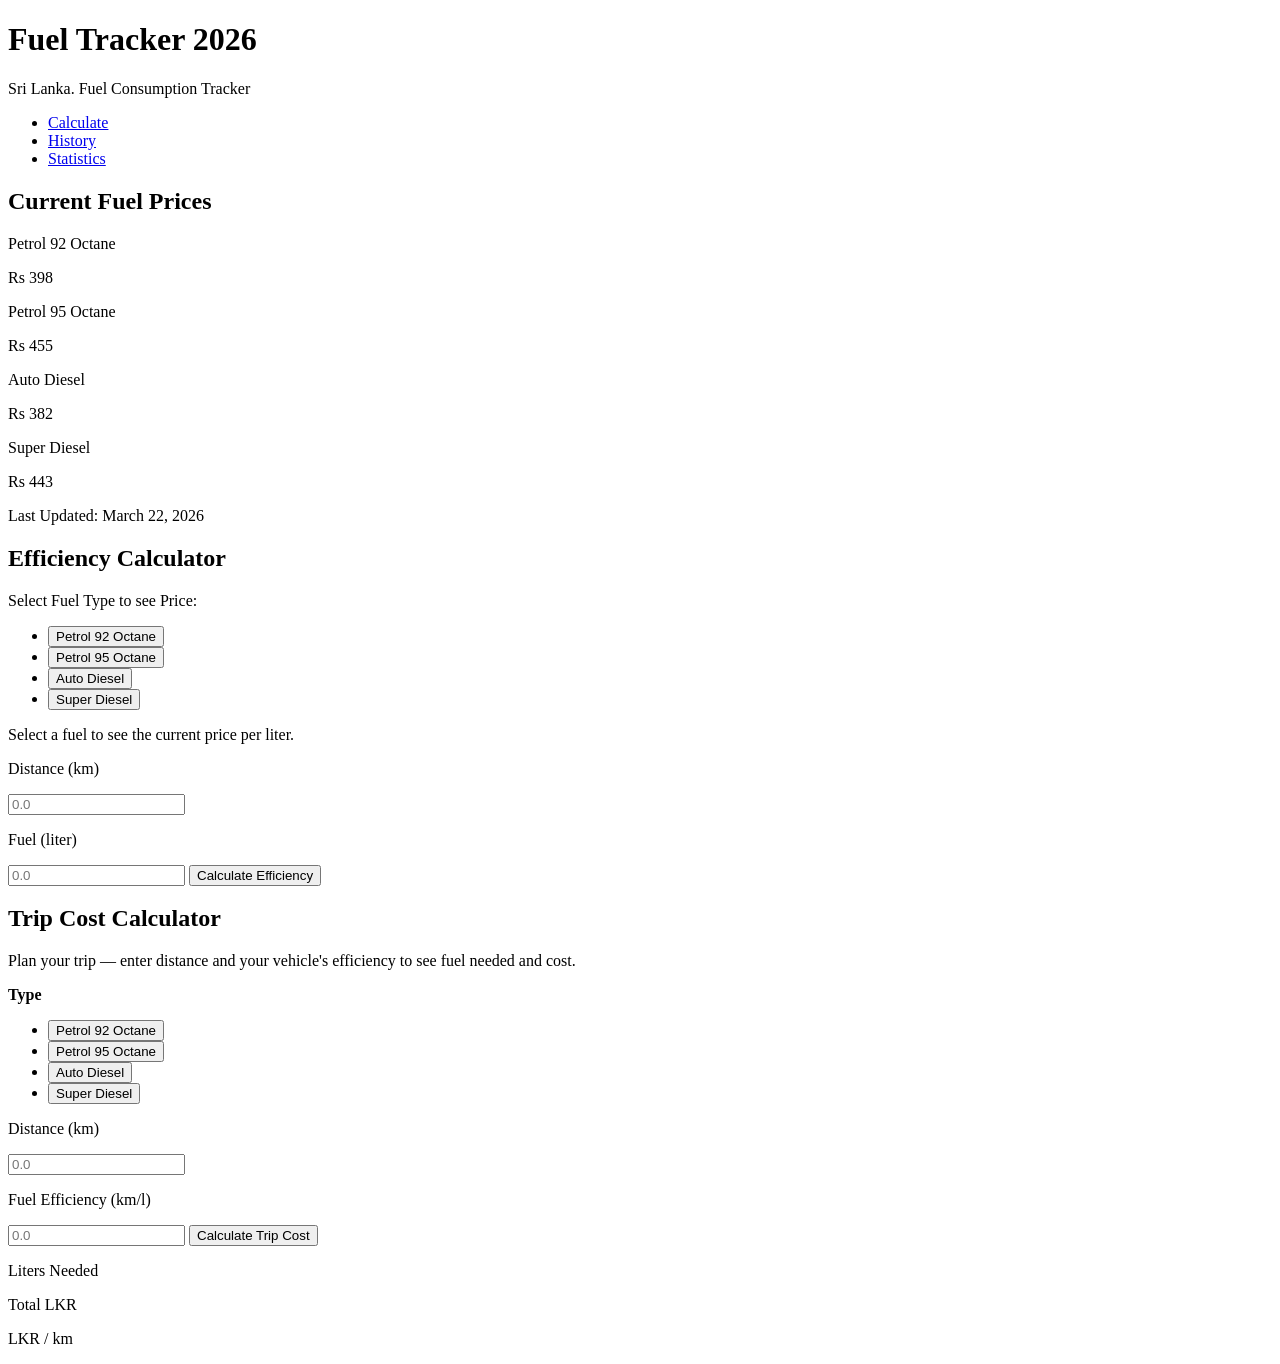
==== index.html @ f97dc152 "feat: add trip cost calculator section with fuel type selection and cost display" ====
<!DOCTYPE html>
<html lang="en">

<head>
    <meta charset="UTF-8">
    <meta name="viewport" content="width=device-width, initial-scale=1.0">
    <title>Fuel Tracker Sri Lanka</title>
    <link rel="icon" href="favicon.ico" type="image/x-icon">
</head>

<body>
    <header>
        <h1>Fuel Tracker 2026</h1>
        <p>Sri Lanka. Fuel Consumption Tracker </p>
    </header>
    <nav>
        <ul>
            <li><a href="#">Calculate</a></li>
            <li><a href="#">History</a></li>
            <li><a href="#">Statistics</a></li>
        </ul>
    </nav>
    <main>
        <section>
            <h2>Current Fuel Prices</h2>
            <p>Petrol 92 Octane</p>
            <p>Rs 398</p>
            <p>Petrol 95 Octane</p>
            <p>Rs 455</p>
            <p>Auto Diesel</p>
            <p>Rs 382</p>
            <p>Super Diesel</p>
            <p>Rs 443</p>
        </section>

        <footer>
            <p>Last Updated: March 22, 2026</p>
        </footer>

        <section>
            <h2>Efficiency Calculator</h2>

            <p>Select Fuel Type to see Price:</p>
            <ul id="fuel-selector">
                <li><button onclick="showPrice('Petrol 92', 398)">Petrol 92 Octane</button></li>
                <li><button onclick="showPrice('Petrol 95', 455)">Petrol 95 Octane</button></li>
                <li><button onclick="showPrice('Auto Diesel', 382)">Auto Diesel</button></li>
                <li><button onclick="showPrice('Super Diesel', 443)">Super Diesel</button></li>
            </ul>

            <!-- This is where the price will show up -->
            <p id="price-display">Select a fuel to see the current price per liter.</p>

            <p>Distance (km)</p>
            <input type="number" id="distance" placeholder="0.0">

            <p>Fuel (liter)</p>
            <input type="number" id="fuel" placeholder="0.0">

            <button onclick="calculateEfficiency()">Calculate Efficiency</button>
            
        </section>

        <section>
            <h2>Trip Cost Calculator</h2>
            <p>Plan your trip — enter distance and your vehicle's efficiency to see fuel needed and cost.</p>
            <p><strong>Type</strong></p>
            <ul>
                <li><button onclick="calculateTripCost('Petrol 92', 398)">Petrol 92 Octane</button></li>
                <li><button onclick="calculateTripCost('Petrol 95', 455)">Petrol 95 Octane</button></li>
                <li><button onclick="calculateTripCost('Auto Diesel', 382)">Auto Diesel</button></li>
                <li><button onclick="calculateTripCost('Super Diesel', 443)">Super Diesel</button></li>
            </ul>

            <p>Distance (km)</p>
            <input type="number" id="trip-distance" placeholder="0.0">

            <p>Fuel Efficiency (km/l)</p>
            <input type="number" id="trip-efficiency" placeholder="0.0">

            <button onclick="calculateTripCost()">Calculate Trip Cost</button>

            <p>Liters Needed</p>
            <p id="liters-needed-display"></p>

            <p>Total LKR</p>
            <p id="total-lkr-display"></p>

            <p>LKR / km</p>
            <p id="lkr-per-km-display"></p>


        </section>
    </main>

    <script src="fuel.js"></script>
</body>
</html>
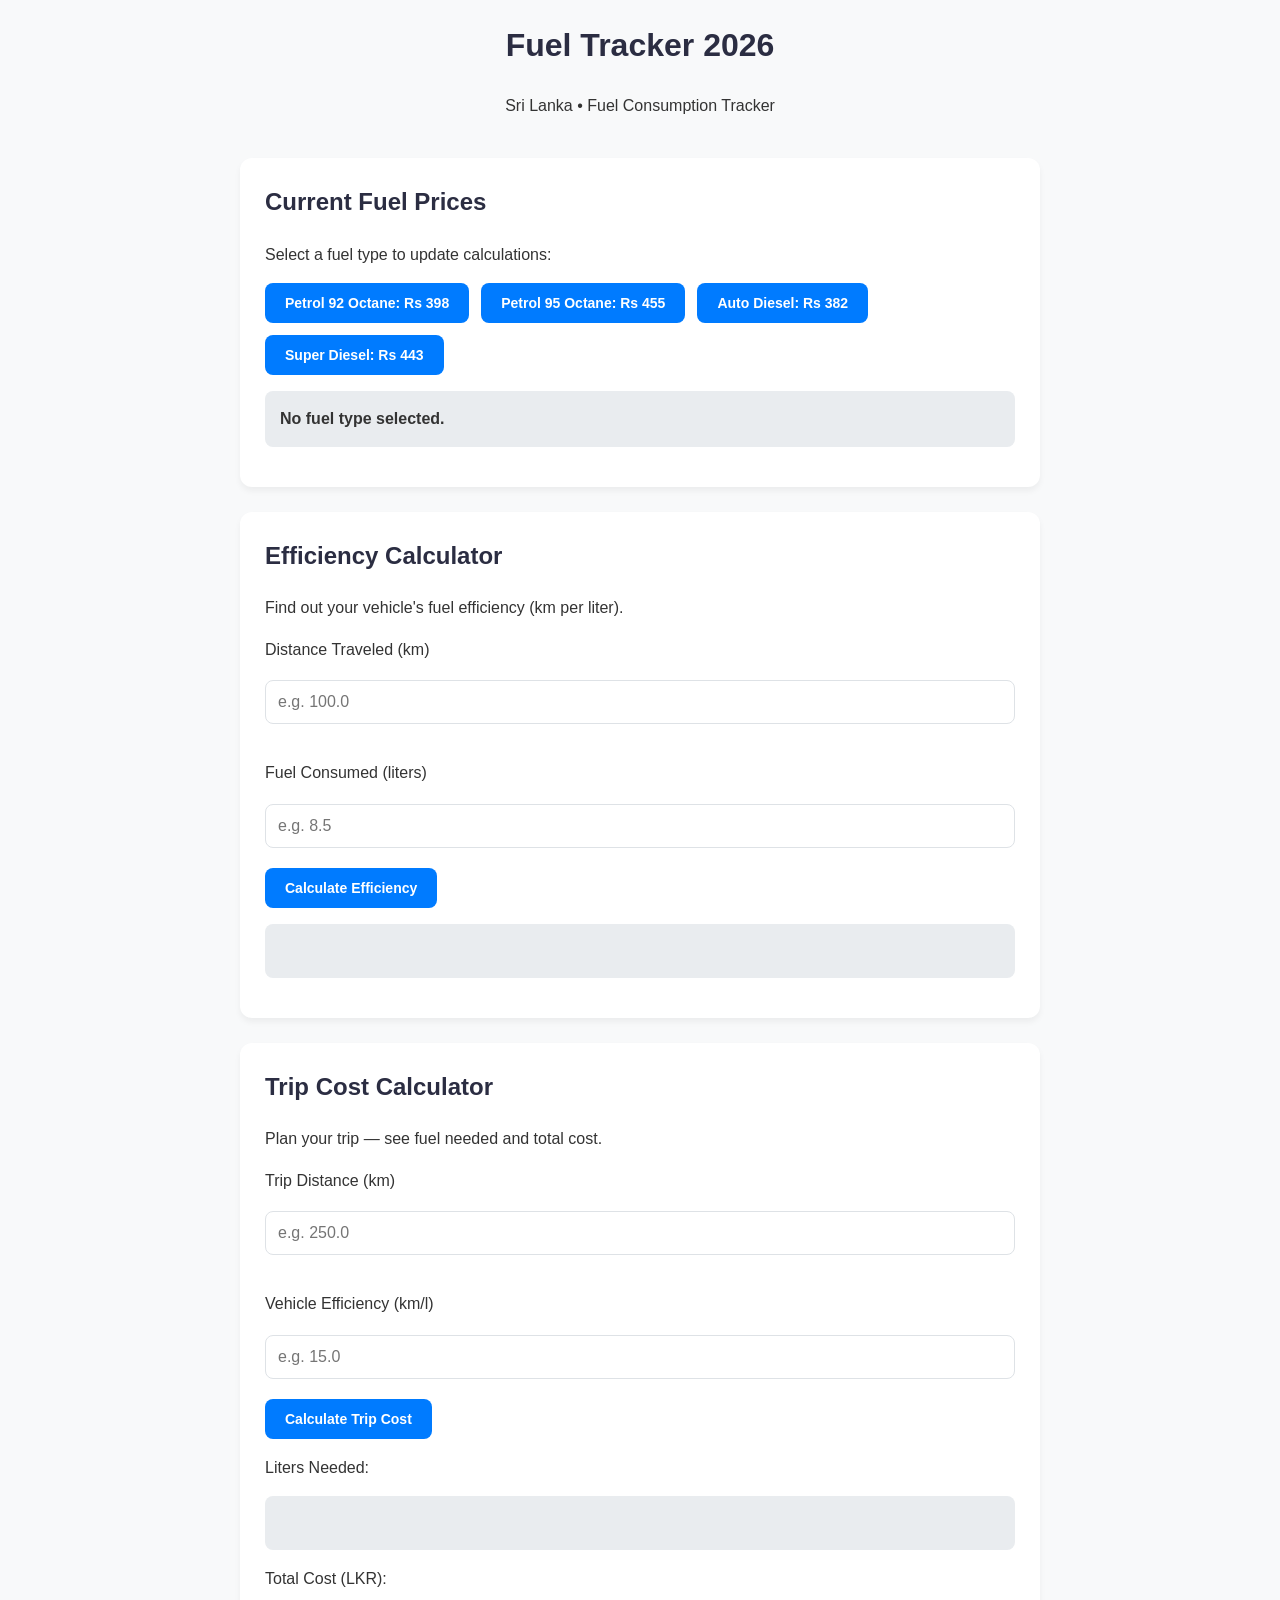
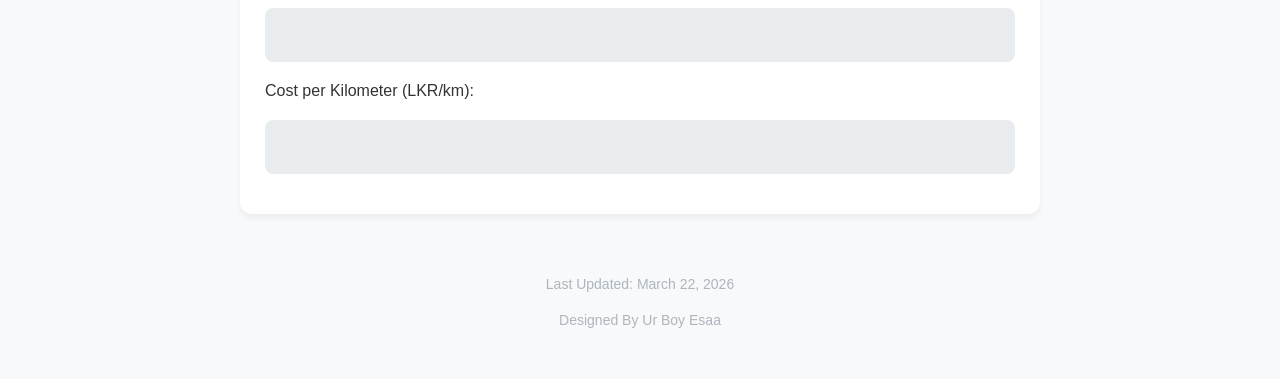
==== commit c16de2e5: "feat: refactor fuel tracker with interactive UI, CSS styling, and improved calculation logic" ====
--- a/index.html
+++ b/index.html
@@ -6,93 +6,73 @@
     <meta name="viewport" content="width=device-width, initial-scale=1.0">
     <title>Fuel Tracker Sri Lanka</title>
     <link rel="icon" href="favicon.ico" type="image/x-icon">
+    <link rel="stylesheet" href="style.css">
 </head>
 
 <body>
     <header>
         <h1>Fuel Tracker 2026</h1>
-        <p>Sri Lanka. Fuel Consumption Tracker </p>
+        <p>Sri Lanka • Fuel Consumption Tracker</p>
     </header>
-    <nav>
-        <ul>
-            <li><a href="#">Calculate</a></li>
-            <li><a href="#">History</a></li>
-            <li><a href="#">Statistics</a></li>
-        </ul>
-    </nav>
+
     <main>
         <section>
             <h2>Current Fuel Prices</h2>
-            <p>Petrol 92 Octane</p>
-            <p>Rs 398</p>
-            <p>Petrol 95 Octane</p>
-            <p>Rs 455</p>
-            <p>Auto Diesel</p>
-            <p>Rs 382</p>
-            <p>Super Diesel</p>
-            <p>Rs 443</p>
+            <p>Select a fuel type to update calculations:</p>
+            <ul>
+                <li><button onclick="showPrice('Petrol 92', 398)">Petrol 92 Octane: Rs 398</button></li>
+                <li><button onclick="showPrice('Petrol 95', 455)">Petrol 95 Octane: Rs 455</button></li>
+                <li><button onclick="showPrice('Auto Diesel', 382)">Auto Diesel: Rs 382</button></li>
+                <li><button onclick="showPrice('Super Diesel', 443)">Super Diesel: Rs 443</button></li>
+            </ul>
+            <p id="price-display" class="result-box">No fuel type selected.</p>
         </section>
-
-        <footer>
-            <p>Last Updated: March 22, 2026</p>
-        </footer>
 
         <section>
             <h2>Efficiency Calculator</h2>
+            <p>Find out your vehicle's fuel efficiency (km per liter).</p>
 
-            <p>Select Fuel Type to see Price:</p>
-            <ul id="fuel-selector">
-                <li><button onclick="showPrice('Petrol 92', 398)">Petrol 92 Octane</button></li>
-                <li><button onclick="showPrice('Petrol 95', 455)">Petrol 95 Octane</button></li>
-                <li><button onclick="showPrice('Auto Diesel', 382)">Auto Diesel</button></li>
-                <li><button onclick="showPrice('Super Diesel', 443)">Super Diesel</button></li>
-            </ul>
+            <p>Distance Traveled (km)</p>
+            <input type="number" id="distance" placeholder="e.g. 100.0">
 
-            <!-- This is where the price will show up -->
-            <p id="price-display">Select a fuel to see the current price per liter.</p>
-
-            <p>Distance (km)</p>
-            <input type="number" id="distance" placeholder="0.0">
-
-            <p>Fuel (liter)</p>
-            <input type="number" id="fuel" placeholder="0.0">
+            <p>Fuel Consumed (liters)</p>
+            <input type="number" id="fuel" placeholder="e.g. 8.5">
 
             <button onclick="calculateEfficiency()">Calculate Efficiency</button>
-            
+            <p id="efficiency-result" class="result-box"></p>
         </section>
 
         <section>
             <h2>Trip Cost Calculator</h2>
-            <p>Plan your trip — enter distance and your vehicle's efficiency to see fuel needed and cost.</p>
-            <p><strong>Type</strong></p>
-            <ul>
-                <li><button onclick="calculateTripCost('Petrol 92', 398)">Petrol 92 Octane</button></li>
-                <li><button onclick="calculateTripCost('Petrol 95', 455)">Petrol 95 Octane</button></li>
-                <li><button onclick="calculateTripCost('Auto Diesel', 382)">Auto Diesel</button></li>
-                <li><button onclick="calculateTripCost('Super Diesel', 443)">Super Diesel</button></li>
-            </ul>
+            <p>Plan your trip — see fuel needed and total cost.</p>
 
-            <p>Distance (km)</p>
-            <input type="number" id="trip-distance" placeholder="0.0">
+            <p>Trip Distance (km)</p>
+            <input type="number" id="trip-distance" placeholder="e.g. 250.0">
 
-            <p>Fuel Efficiency (km/l)</p>
-            <input type="number" id="trip-efficiency" placeholder="0.0">
+            <p>Vehicle Efficiency (km/l)</p>
+            <input type="number" id="trip-efficiency" placeholder="e.g. 15.0">
 
             <button onclick="calculateTripCost()">Calculate Trip Cost</button>
 
-            <p>Liters Needed</p>
-            <p id="liters-needed-display"></p>
+            <div>
+                <p>Liters Needed:</p>
+                <p id="liters-needed-display" class="result-box"></p>
 
-            <p>Total LKR</p>
-            <p id="total-lkr-display"></p>
+                <p>Total Cost (LKR):</p>
+                <p id="total-lkr-display" class="result-box"></p>
 
-            <p>LKR / km</p>
-            <p id="lkr-per-km-display"></p>
-
-
+                <p>Cost per Kilometer (LKR/km):</p>
+                <p id="lkr-per-km-display" class="result-box"></p>
+            </div>
         </section>
     </main>
 
+    <footer>
+        <p>Last Updated: March 22, 2026</p>
+        <p>Designed By Ur Boy Esaa</p>
+    </footer>
+
     <script src="fuel.js"></script>
 </body>
-</html>
+
+</html>
--- a/style.css
+++ b/style.css
@@ -0,0 +1,93 @@
+/* Simple & Modern Fuel Tracker Styles */
+body {
+    font-family: -apple-system, BlinkMacSystemFont, "Segoe UI", Roboto, Helvetica, Arial, sans-serif;
+    line-height: 1.6;
+    max-width: 800px;
+    margin: 0 auto;
+    padding: 20px;
+    background-color: #f8f9fa;
+    color: #333;
+}
+
+header {
+    text-align: center;
+    margin-bottom: 40px;
+}
+
+section {
+    background: #ffffff;
+    padding: 25px;
+    margin-bottom: 25px;
+    border-radius: 12px;
+    box-shadow: 0 4px 6px rgba(0, 0, 0, 0.05);
+}
+
+h1, h2 {
+    color: #2b2d42;
+    margin-top: 0;
+}
+
+ul {
+    list-style: none;
+    padding: 0;
+    display: flex;
+    flex-wrap: wrap;
+    gap: 12px;
+}
+
+button {
+    background-color: #007bff;
+    color: white;
+    border: none;
+    padding: 12px 20px;
+    border-radius: 8px;
+    font-size: 14px;
+    font-weight: 600;
+    cursor: pointer;
+    transition: background-color 0.2s, transform 0.1s;
+}
+
+button:hover {
+    background-color: #0056b3;
+}
+
+button:active {
+    transform: scale(0.98);
+}
+
+input {
+    width: 100%;
+    padding: 12px;
+    margin: 10px 0 20px 0;
+    border: 1px solid #dee2e6;
+    border-radius: 8px;
+    box-sizing: border-box;
+    font-size: 16px;
+}
+
+input:focus {
+    outline: none;
+    border-color: #007bff;
+    box-shadow: 0 0 0 3px rgba(0, 123, 255, 0.1);
+}
+
+.result-box {
+    background-color: #e9ecef;
+    padding: 15px;
+    border-radius: 8px;
+    font-weight: 700;
+    min-height: 1.5em;
+    margin-bottom: 15px;
+    transition: background-color 0.3s;
+}
+
+p {
+    margin-bottom: 8px;
+}
+
+footer {
+    text-align: center;
+    padding: 20px;
+    color: #adb5bd;
+    font-size: 14px;
+}
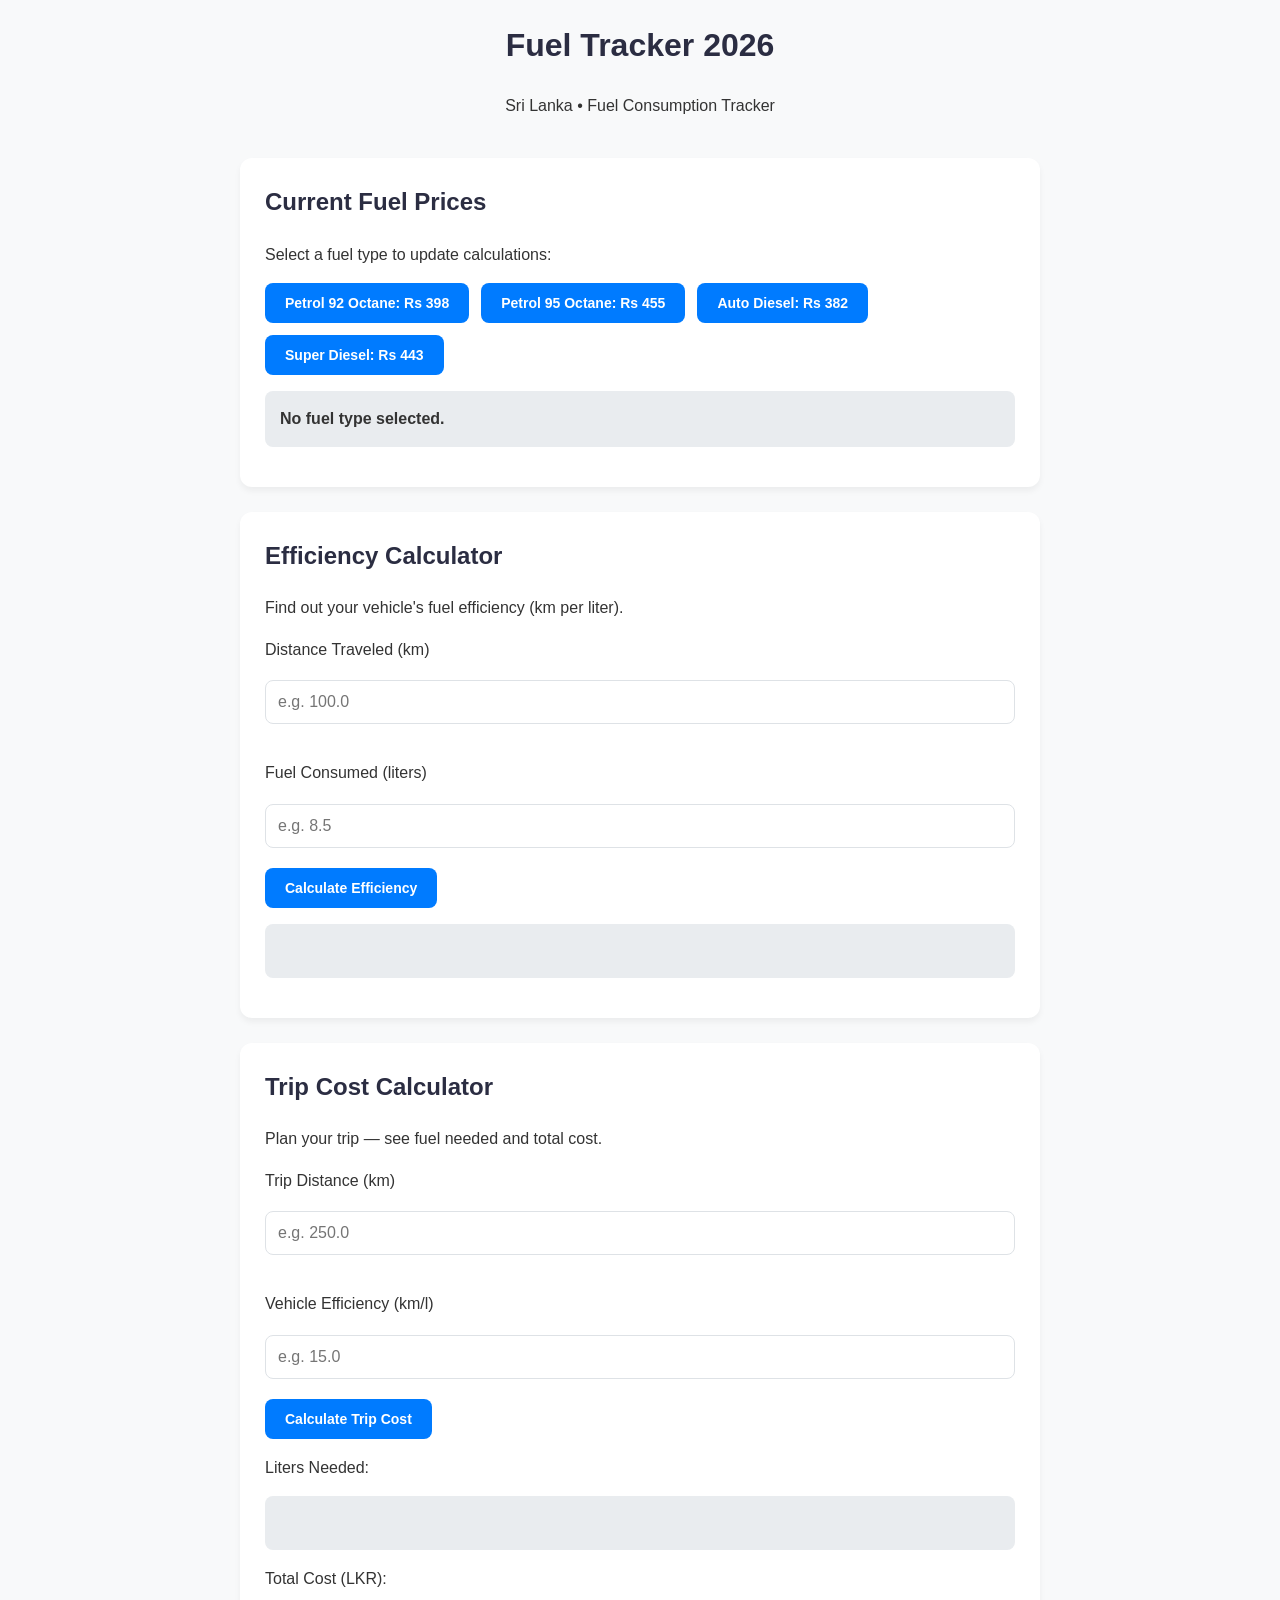
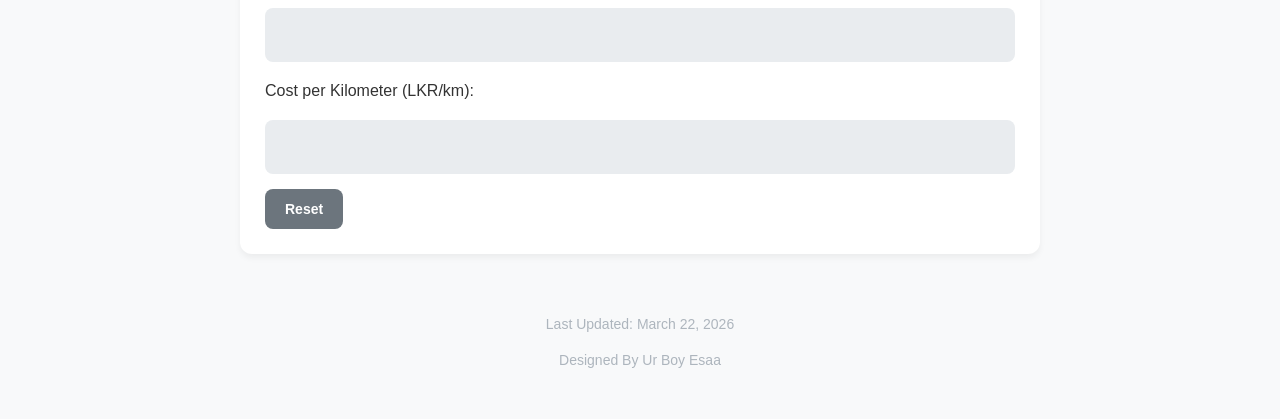
==== commit 60d14466: "feat: add reset functionality to clear input fields and display results" ====
--- a/index.html
+++ b/index.html
@@ -1,6 +1,5 @@
 <!DOCTYPE html>
 <html lang="en">
-
 <head>
     <meta charset="UTF-8">
     <meta name="viewport" content="width=device-width, initial-scale=1.0">
@@ -16,55 +15,60 @@
     </header>
 
     <main>
-        <section>
-            <h2>Current Fuel Prices</h2>
-            <p>Select a fuel type to update calculations:</p>
-            <ul>
-                <li><button onclick="showPrice('Petrol 92', 398)">Petrol 92 Octane: Rs 398</button></li>
-                <li><button onclick="showPrice('Petrol 95', 455)">Petrol 95 Octane: Rs 455</button></li>
-                <li><button onclick="showPrice('Auto Diesel', 382)">Auto Diesel: Rs 382</button></li>
-                <li><button onclick="showPrice('Super Diesel', 443)">Super Diesel: Rs 443</button></li>
-            </ul>
-            <p id="price-display" class="result-box">No fuel type selected.</p>
-        </section>
+        <form id="fuelForm">
+            <section>
+                <h2>Current Fuel Prices</h2>
+                <p>Select a fuel type to update calculations:</p>
+                <ul>
+                    <li><button type="button" onclick="showPrice('Petrol 92', 398)">Petrol 92 Octane: Rs 398</button></li>
+                    <li><button type="button" onclick="showPrice('Petrol 95', 455)">Petrol 95 Octane: Rs 455</button></li>
+                    <li><button type="button" onclick="showPrice('Auto Diesel', 382)">Auto Diesel: Rs 382</button></li>
+                    <li><button type="button" onclick="showPrice('Super Diesel', 443)">Super Diesel: Rs 443</button></li>
+                </ul>
+                <p id="price-display" class="result-box">No fuel type selected.</p>
+            </section>
 
-        <section>
-            <h2>Efficiency Calculator</h2>
-            <p>Find out your vehicle's fuel efficiency (km per liter).</p>
+            <section>
+                <h2>Efficiency Calculator</h2>
+                <p>Find out your vehicle's fuel efficiency (km per liter).</p>
 
-            <p>Distance Traveled (km)</p>
-            <input type="number" id="distance" placeholder="e.g. 100.0">
+                <p>Distance Traveled (km)</p>
+                <input type="number" id="distance" placeholder="e.g. 100.0">
 
-            <p>Fuel Consumed (liters)</p>
-            <input type="number" id="fuel" placeholder="e.g. 8.5">
+                <p>Fuel Consumed (liters)</p>
+                <input type="number" id="fuel" placeholder="e.g. 8.5">
 
-            <button onclick="calculateEfficiency()">Calculate Efficiency</button>
-            <p id="efficiency-result" class="result-box"></p>
-        </section>
+                <button type="button" onclick="calculateEfficiency()">Calculate Efficiency</button>
+                <p id="efficiency-result" class="result-box"></p>
+            </section>
 
-        <section>
-            <h2>Trip Cost Calculator</h2>
-            <p>Plan your trip — see fuel needed and total cost.</p>
+            <section>
+                <h2>Trip Cost Calculator</h2>
+                <p>Plan your trip — see fuel needed and total cost.</p>
 
-            <p>Trip Distance (km)</p>
-            <input type="number" id="trip-distance" placeholder="e.g. 250.0">
+                <p>Trip Distance (km)</p>
+                <input type="number" id="trip-distance" placeholder="e.g. 250.0">
 
-            <p>Vehicle Efficiency (km/l)</p>
-            <input type="number" id="trip-efficiency" placeholder="e.g. 15.0">
+                <p>Vehicle Efficiency (km/l)</p>
+                <input type="number" id="trip-efficiency" placeholder="e.g. 15.0">
 
-            <button onclick="calculateTripCost()">Calculate Trip Cost</button>
+                <button type="button" onclick="calculateTripCost()">Calculate Trip Cost</button>
 
-            <div>
-                <p>Liters Needed:</p>
-                <p id="liters-needed-display" class="result-box"></p>
+                <div>
+                    <p>Liters Needed:</p>
+                    <p id="liters-needed-display" class="result-box"></p>
 
-                <p>Total Cost (LKR):</p>
-                <p id="total-lkr-display" class="result-box"></p>
+                    <p>Total Cost (LKR):</p>
+                    <p id="total-lkr-display" class="result-box"></p>
 
-                <p>Cost per Kilometer (LKR/km):</p>
-                <p id="lkr-per-km-display" class="result-box"></p>
-            </div>
-        </section>
+                    <p>Cost per Kilometer (LKR/km):</p>
+                    <p id="lkr-per-km-display" class="result-box"></p>
+                </div>
+
+                <!-- Added id="reset" to match your CSS and clarified the button type -->
+                <button type="button" id="reset" onclick="clearAll()">Reset</button>
+            </section>
+        </form>
     </main>
 
     <footer>
@@ -74,5 +78,4 @@
 
     <script src="fuel.js"></script>
 </body>
-
 </html>
--- a/style.css
+++ b/style.css
@@ -22,7 +22,8 @@
     box-shadow: 0 4px 6px rgba(0, 0, 0, 0.05);
 }
 
-h1, h2 {
+h1,
+h2 {
     color: #2b2d42;
     margin-top: 0;
 }
@@ -91,3 +92,20 @@
     color: #adb5bd;
     font-size: 14px;
 }
+
+#reset {
+    background-color: #6c757d;
+    color: white;
+    border: none;
+    padding: 12px 20px;
+    border-radius: 8px;
+    font-size: 14px;
+    font-weight: 600;
+    cursor: pointer;
+
+}
+
+#reset:hover {
+    background-color: #5a6268;
+
+}
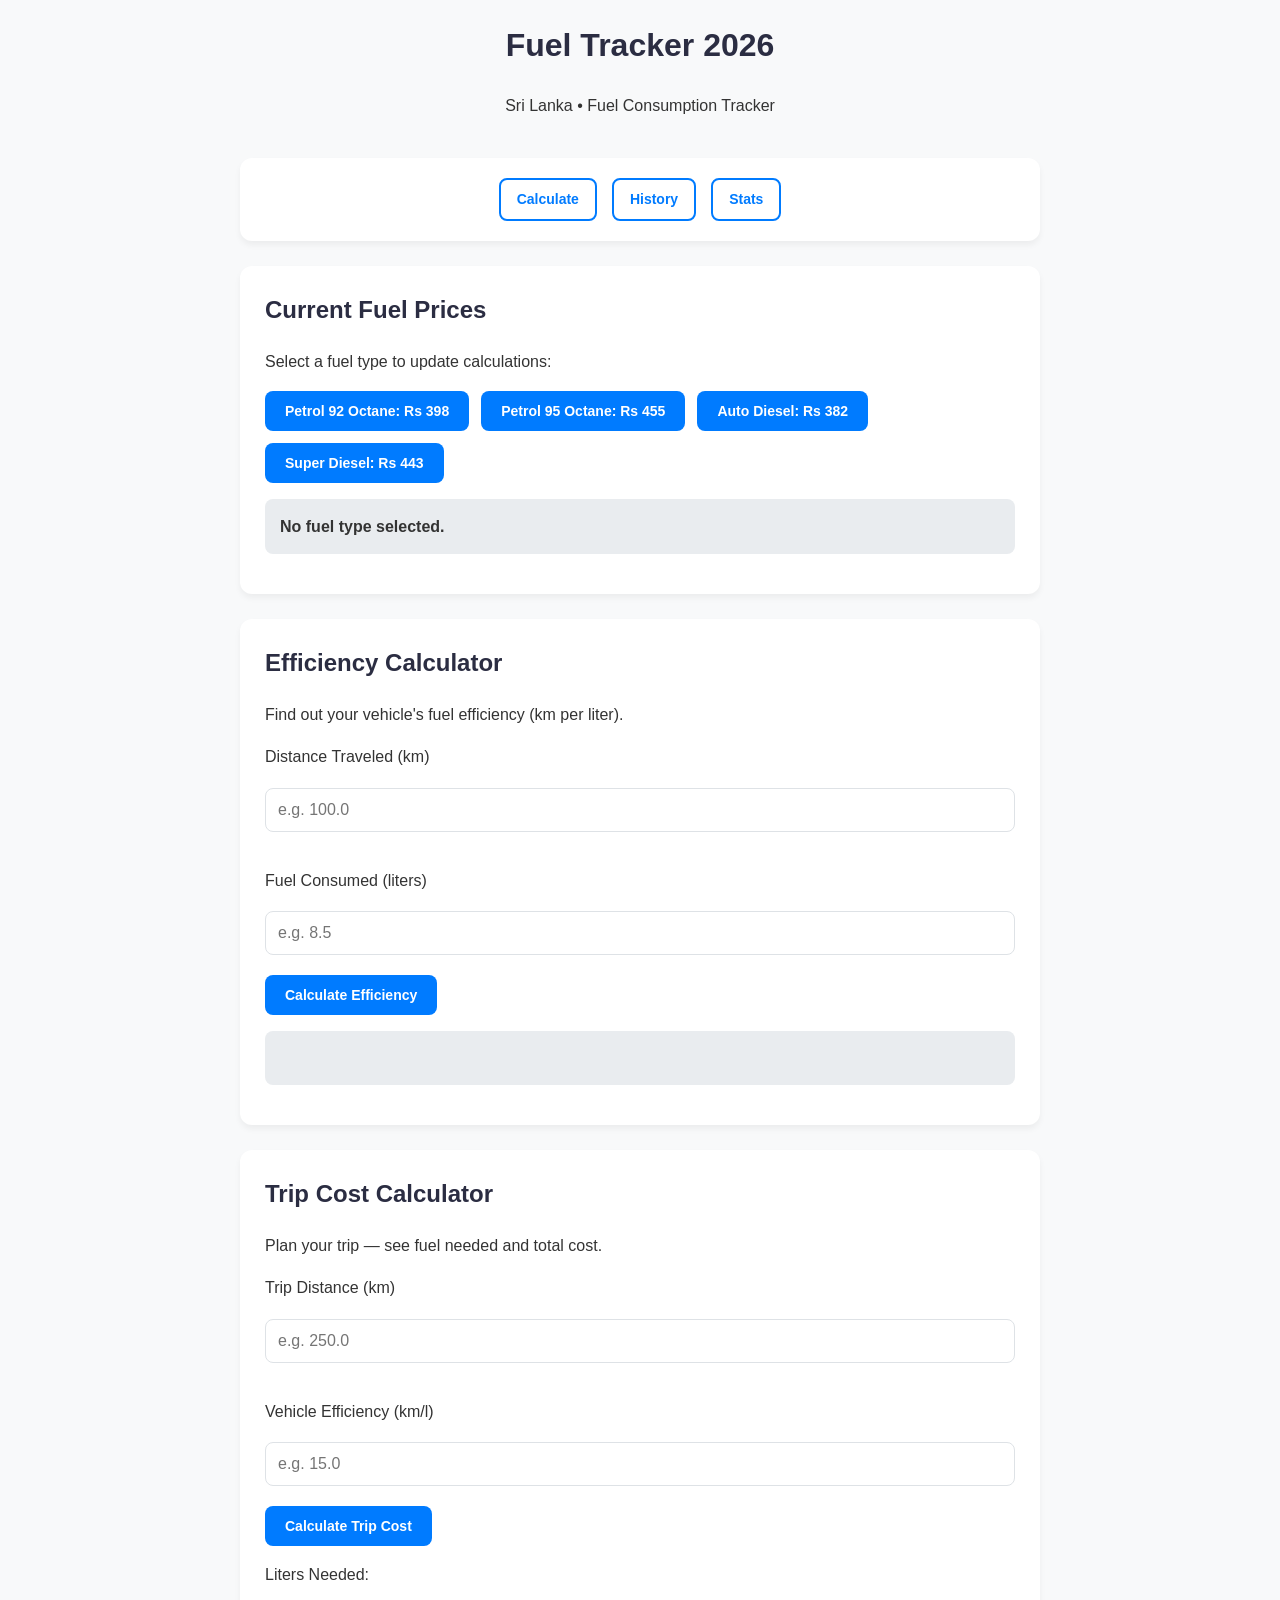
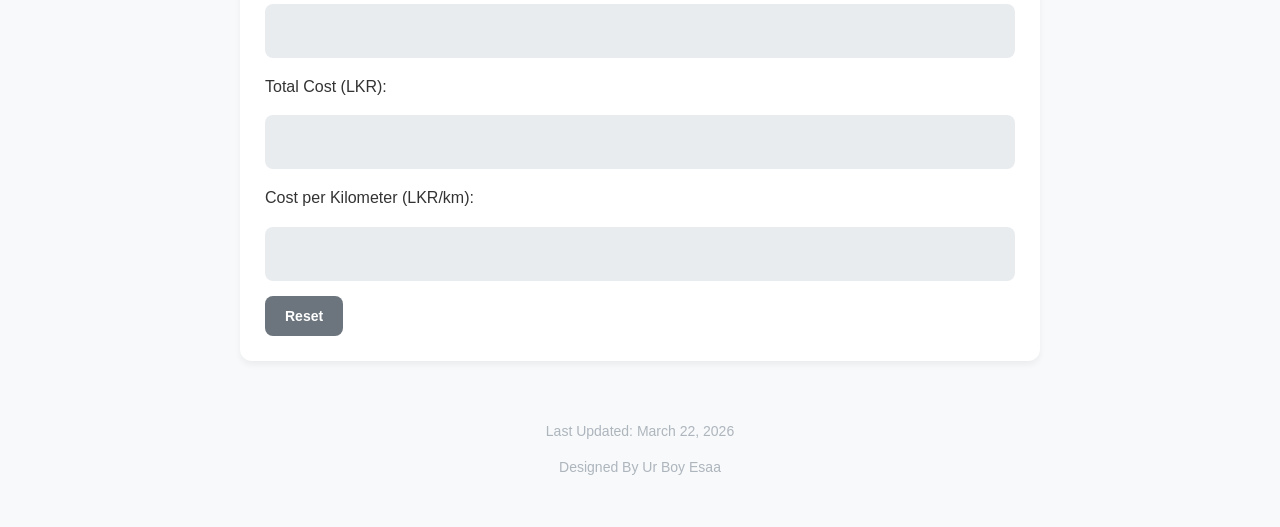
==== commit 70c71ba7: "feat: add navigation menu and update button layout styling" ====
--- a/index.html
+++ b/index.html
@@ -1,5 +1,6 @@
 <!DOCTYPE html>
 <html lang="en">
+
 <head>
     <meta charset="UTF-8">
     <meta name="viewport" content="width=device-width, initial-scale=1.0">
@@ -9,10 +10,20 @@
 </head>
 
 <body>
+
     <header>
         <h1>Fuel Tracker 2026</h1>
         <p>Sri Lanka • Fuel Consumption Tracker</p>
     </header>
+
+
+    <nav>
+        <ul>
+            <li><a href="#">Calculate</a></li>
+            <li><a href="#">History</a></li>
+            <li><a href="#">Stats</a></li>
+        </ul>
+    </nav>
 
     <main>
         <form id="fuelForm">
@@ -20,10 +31,13 @@
                 <h2>Current Fuel Prices</h2>
                 <p>Select a fuel type to update calculations:</p>
                 <ul>
-                    <li><button type="button" onclick="showPrice('Petrol 92', 398)">Petrol 92 Octane: Rs 398</button></li>
-                    <li><button type="button" onclick="showPrice('Petrol 95', 455)">Petrol 95 Octane: Rs 455</button></li>
+                    <li><button type="button" onclick="showPrice('Petrol 92', 398)">Petrol 92 Octane: Rs 398</button>
+                    </li>
+                    <li><button type="button" onclick="showPrice('Petrol 95', 455)">Petrol 95 Octane: Rs 455</button>
+                    </li>
                     <li><button type="button" onclick="showPrice('Auto Diesel', 382)">Auto Diesel: Rs 382</button></li>
-                    <li><button type="button" onclick="showPrice('Super Diesel', 443)">Super Diesel: Rs 443</button></li>
+                    <li><button type="button" onclick="showPrice('Super Diesel', 443)">Super Diesel: Rs 443</button>
+                    </li>
                 </ul>
                 <p id="price-display" class="result-box">No fuel type selected.</p>
             </section>
@@ -78,4 +92,5 @@
 
     <script src="fuel.js"></script>
 </body>
+
 </html>
--- a/style.css
+++ b/style.css
@@ -108,4 +108,47 @@
 #reset:hover {
     background-color: #5a6268;
 
+}
+
+nav {
+    background-color: #ffffff;
+    padding: 10px;
+    border-radius: 12px;
+    box-shadow: 0 4px 6px rgba(0, 0, 0, 0.05);
+    display: flex;
+    justify-content: center;
+    align-items: center;
+    margin-bottom: 25px;
+}
+
+nav ul {
+    display: flex;
+    gap: 15px;
+    padding: 10px;
+    margin: 0;
+}
+
+nav li {
+    list-style: none;
+    border: 2px solid #007bff;
+    border-radius: 8px;
+    transition: all 0.3s ease;
+}
+
+nav li:hover {
+    background-color: #007bff;
+}
+
+nav a {
+    color: #007bff;
+    text-decoration: none;
+    font-size: 14px;
+    font-weight: 700;
+    padding: 8px 16px;
+    display: block;
+    transition: color 0.3s ease;
+}
+
+nav li:hover a {
+    color: white;
 }
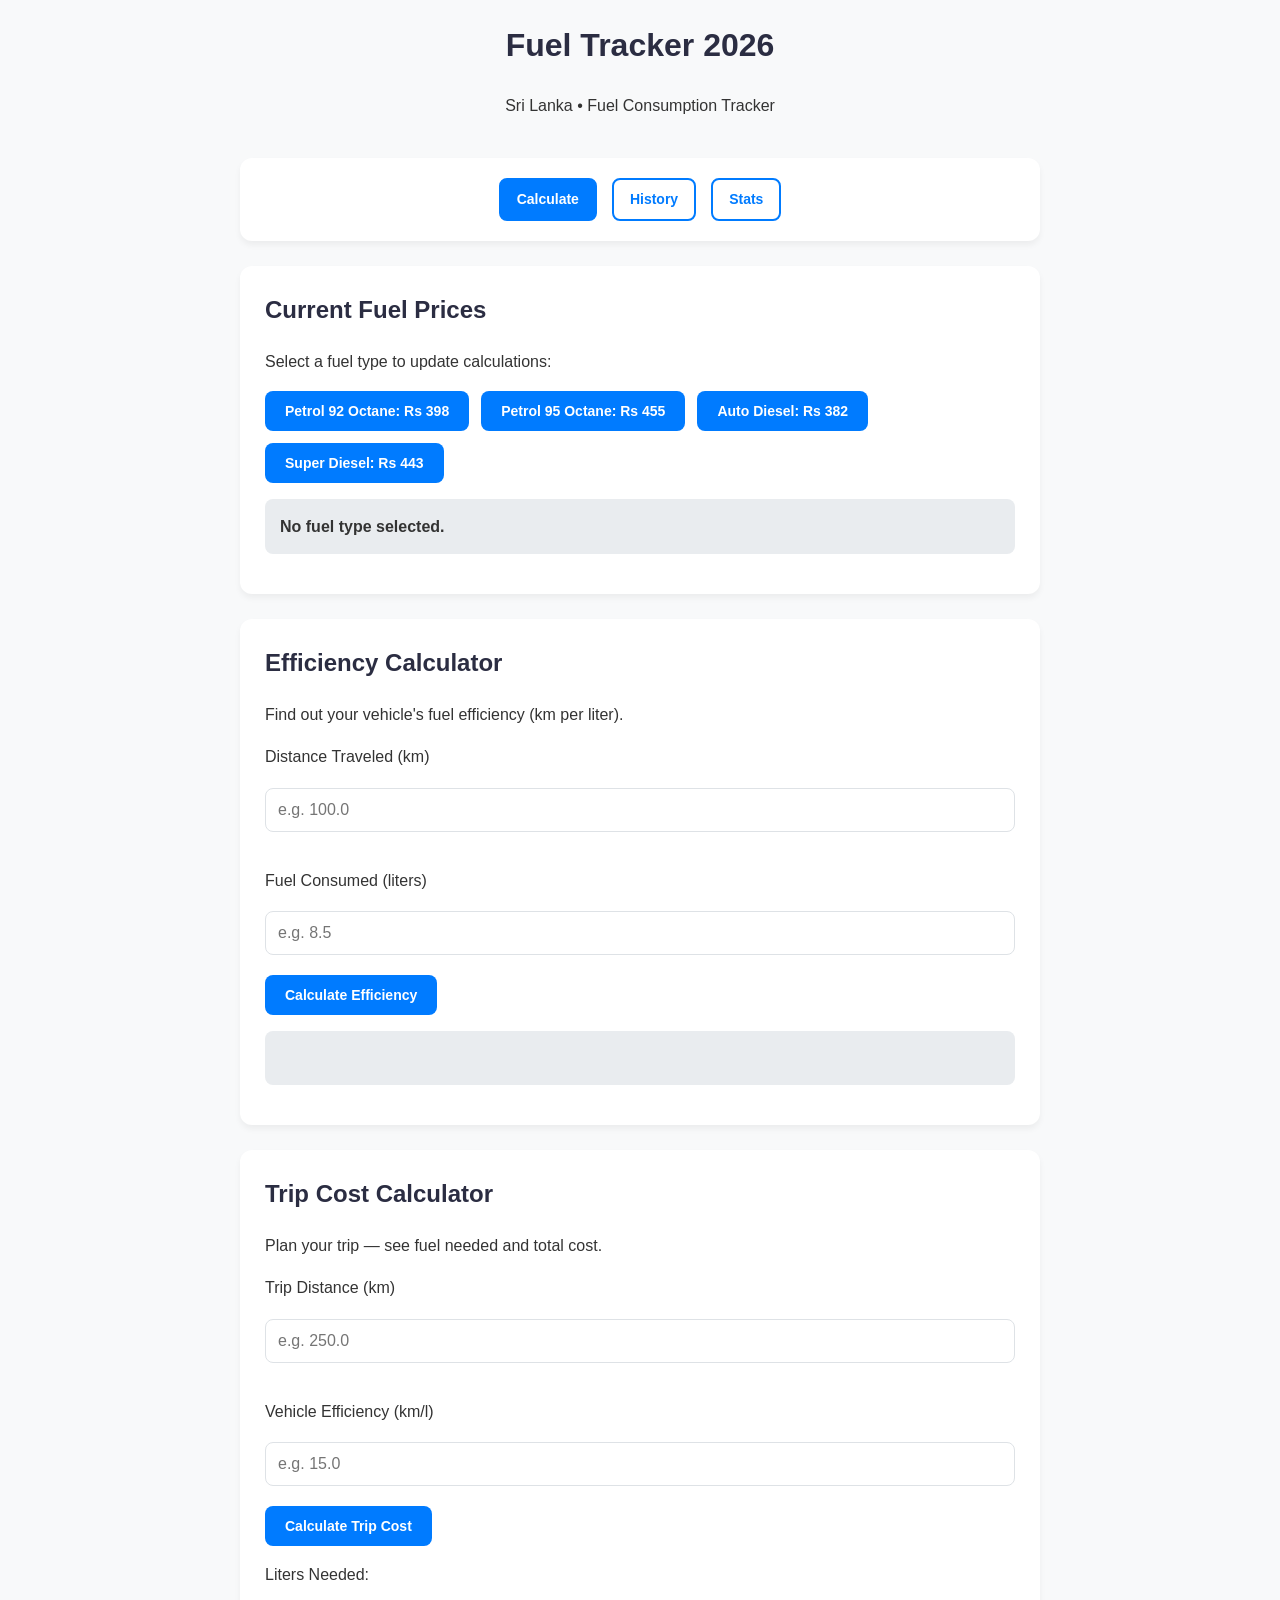
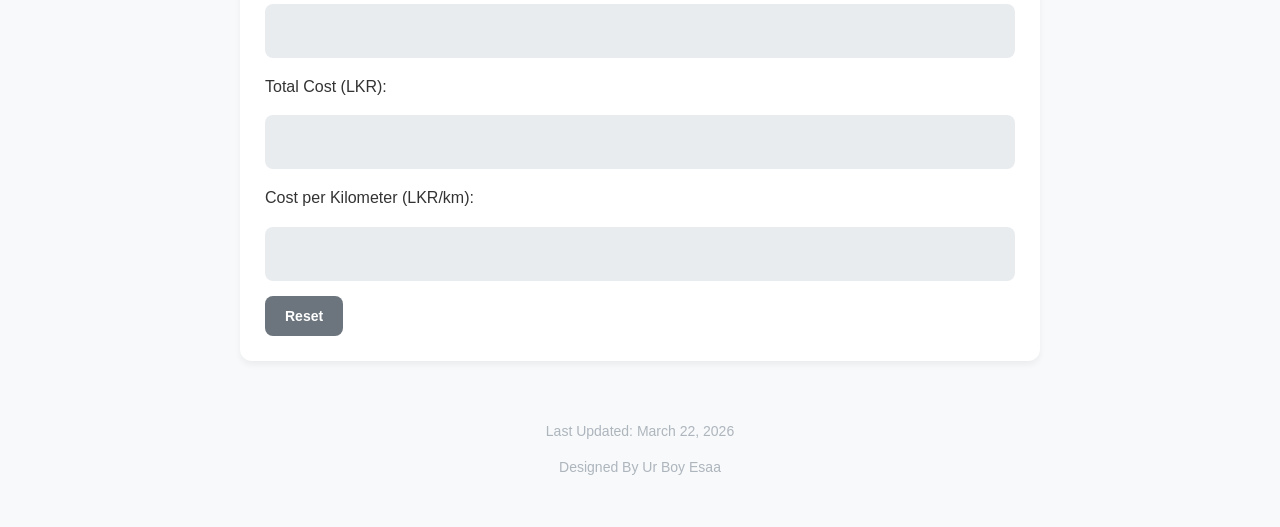
==== commit 0cda7f97: "feat: implement calculation history tracking with local storage and a new history page" ====
--- a/index.html
+++ b/index.html
@@ -19,8 +19,8 @@
 
     <nav>
         <ul>
-            <li><a href="#">Calculate</a></li>
-            <li><a href="#">History</a></li>
+            <li class="active"><a href="#">Calculate </a></li>
+            <li><a href="history.html">History</a></li>
             <li><a href="#">Stats</a></li>
         </ul>
     </nav>
@@ -79,9 +79,10 @@
                     <p id="lkr-per-km-display" class="result-box"></p>
                 </div>
 
-                <!-- Added id="reset" to match your CSS and clarified the button type -->
                 <button type="button" id="reset" onclick="clearAll()">Reset</button>
             </section>
+
+
         </form>
     </main>
 
--- a/style.css
+++ b/style.css
@@ -151,4 +151,13 @@
 
 nav li:hover a {
     color: white;
+}
+
+nav li.active {
+    background-color: #007bff;
+    color: white;
+}
+
+nav li.active a {
+    color: white;
 }
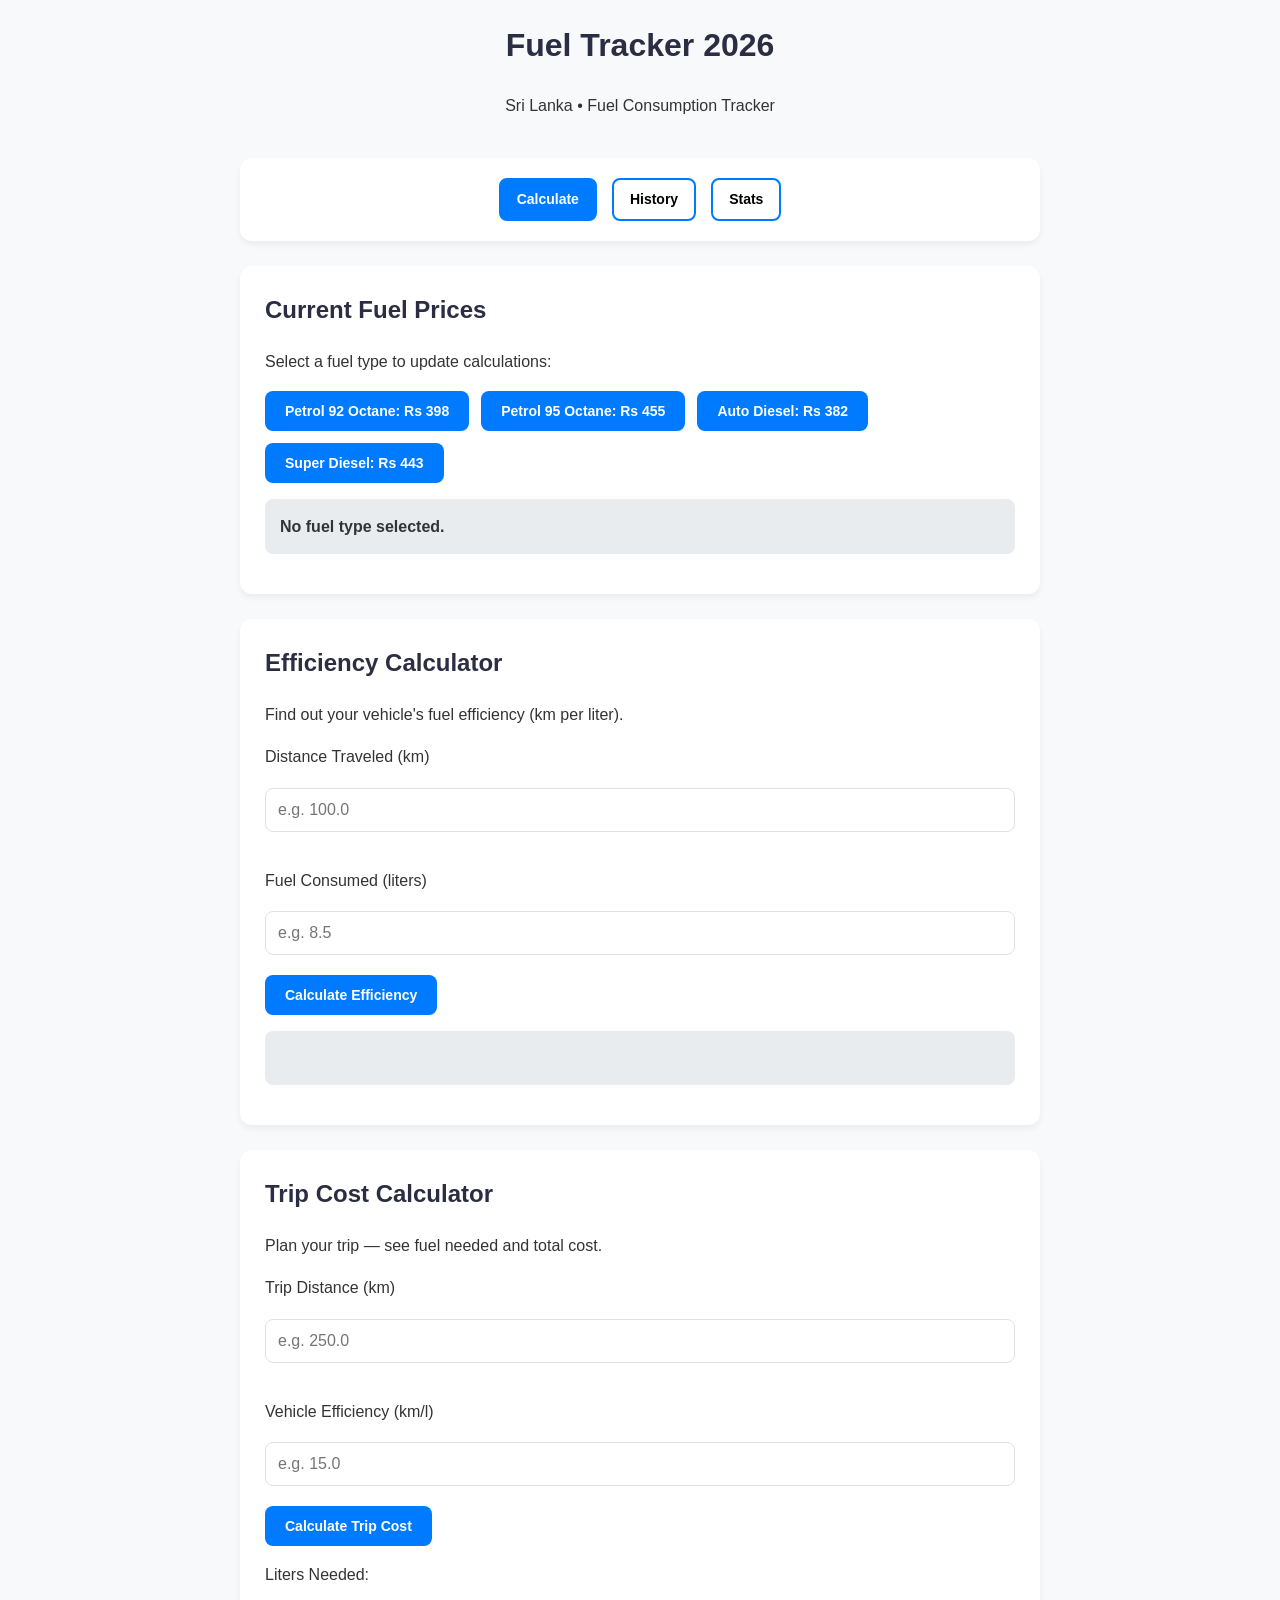
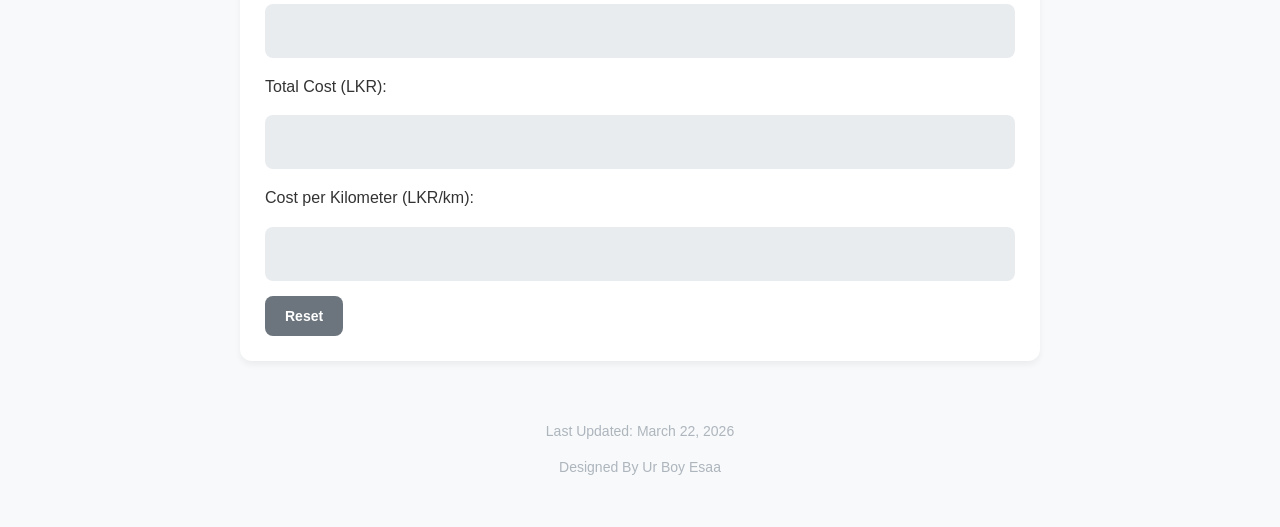
==== commit 33e1b33d: "feat: add stats page and update navigation styling and structure" ====
--- a/index.html
+++ b/index.html
@@ -5,7 +5,6 @@
     <meta charset="UTF-8">
     <meta name="viewport" content="width=device-width, initial-scale=1.0">
     <title>Fuel Tracker Sri Lanka</title>
-    <link rel="icon" href="favicon.ico" type="image/x-icon">
     <link rel="stylesheet" href="style.css">
 </head>
 
@@ -21,7 +20,7 @@
         <ul>
             <li class="active"><a href="#">Calculate </a></li>
             <li><a href="history.html">History</a></li>
-            <li><a href="#">Stats</a></li>
+            <li><a href="stats.html">Stats</a></li>
         </ul>
     </nav>
 
--- a/style.css
+++ b/style.css
@@ -111,6 +111,7 @@
 }
 
 nav {
+    color: black;
     background-color: #ffffff;
     padding: 10px;
     border-radius: 12px;
@@ -135,12 +136,13 @@
     transition: all 0.3s ease;
 }
 
-nav li:hover {
+nav li:hover,
+nav li.active {
     background-color: #007bff;
 }
 
 nav a {
-    color: #007bff;
+    color: #000000;
     text-decoration: none;
     font-size: 14px;
     font-weight: 700;
@@ -149,15 +151,7 @@
     transition: color 0.3s ease;
 }
 
-nav li:hover a {
-    color: white;
-}
-
-nav li.active {
-    background-color: #007bff;
-    color: white;
-}
-
+nav li:hover a,
 nav li.active a {
     color: white;
 }
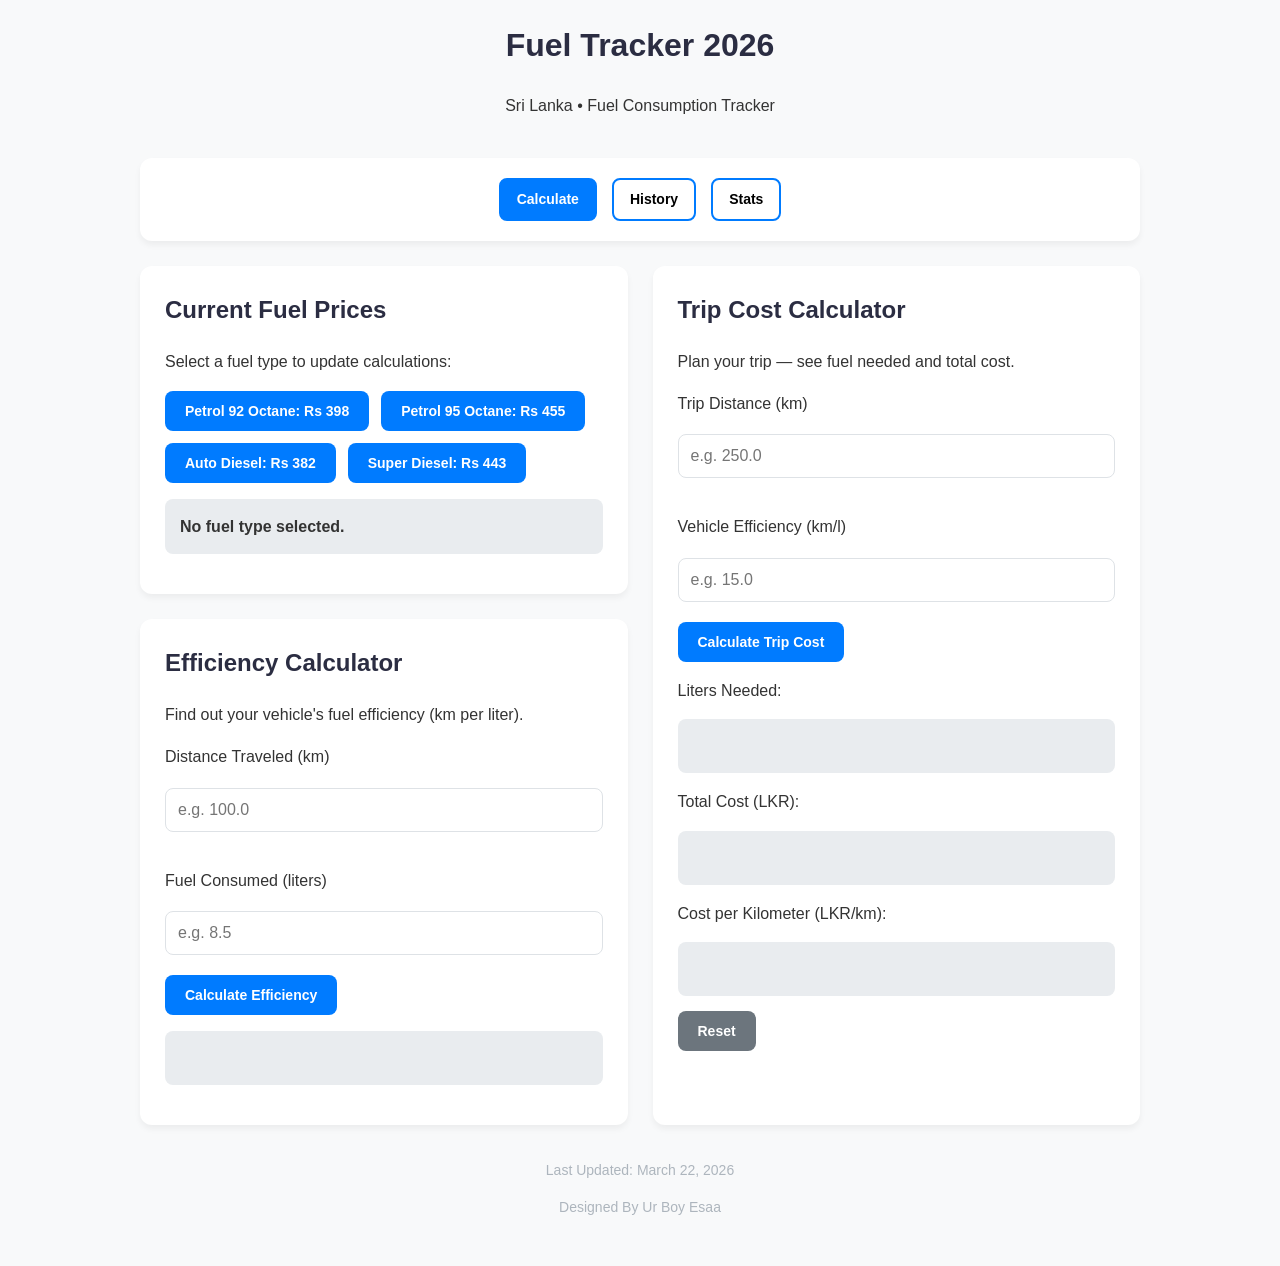
==== commit 3da78785: "refactor: redesign UI with two-column layout, remove background animation, and update page navigatio" ====
--- a/index.html
+++ b/index.html
@@ -18,7 +18,7 @@
 
     <nav>
         <ul>
-            <li class="active"><a href="#">Calculate </a></li>
+            <li class="active"><a href="index.html">Calculate </a></li>
             <li><a href="history.html">History</a></li>
             <li><a href="stats.html">Stats</a></li>
         </ul>
@@ -26,62 +26,70 @@
 
     <main>
         <form id="fuelForm">
-            <section>
-                <h2>Current Fuel Prices</h2>
-                <p>Select a fuel type to update calculations:</p>
-                <ul>
-                    <li><button type="button" onclick="showPrice('Petrol 92', 398)">Petrol 92 Octane: Rs 398</button>
-                    </li>
-                    <li><button type="button" onclick="showPrice('Petrol 95', 455)">Petrol 95 Octane: Rs 455</button>
-                    </li>
-                    <li><button type="button" onclick="showPrice('Auto Diesel', 382)">Auto Diesel: Rs 382</button></li>
-                    <li><button type="button" onclick="showPrice('Super Diesel', 443)">Super Diesel: Rs 443</button>
-                    </li>
-                </ul>
-                <p id="price-display" class="result-box">No fuel type selected.</p>
-            </section>
+            <div class="two-columns">
+                <div class="col">
+                    <section>
+                        <h2>Current Fuel Prices</h2>
+                        <p>Select a fuel type to update calculations:</p>
+                        <ul>
+                            <li><button type="button" onclick="showPrice('Petrol 92', 398)">Petrol 92 Octane: Rs
+                                    398</button>
+                            </li>
+                            <li><button type="button" onclick="showPrice('Petrol 95', 455)">Petrol 95 Octane: Rs
+                                    455</button>
+                            </li>
+                            <li><button type="button" onclick="showPrice('Auto Diesel', 382)">Auto Diesel: Rs
+                                    382</button></li>
+                            <li><button type="button" onclick="showPrice('Super Diesel', 443)">Super Diesel: Rs
+                                    443</button>
+                            </li>
+                        </ul>
+                        <p id="price-display" class="result-box">No fuel type selected.</p>
+                    </section>
 
-            <section>
-                <h2>Efficiency Calculator</h2>
-                <p>Find out your vehicle's fuel efficiency (km per liter).</p>
+                    <section>
+                        <h2>Efficiency Calculator</h2>
+                        <p>Find out your vehicle's fuel efficiency (km per liter).</p>
 
-                <p>Distance Traveled (km)</p>
-                <input type="number" id="distance" placeholder="e.g. 100.0">
+                        <p>Distance Traveled (km)</p>
+                        <input type="number" id="distance" placeholder="e.g. 100.0">
 
-                <p>Fuel Consumed (liters)</p>
-                <input type="number" id="fuel" placeholder="e.g. 8.5">
+                        <p>Fuel Consumed (liters)</p>
+                        <input type="number" id="fuel" placeholder="e.g. 8.5">
 
-                <button type="button" onclick="calculateEfficiency()">Calculate Efficiency</button>
-                <p id="efficiency-result" class="result-box"></p>
-            </section>
-
-            <section>
-                <h2>Trip Cost Calculator</h2>
-                <p>Plan your trip — see fuel needed and total cost.</p>
-
-                <p>Trip Distance (km)</p>
-                <input type="number" id="trip-distance" placeholder="e.g. 250.0">
-
-                <p>Vehicle Efficiency (km/l)</p>
-                <input type="number" id="trip-efficiency" placeholder="e.g. 15.0">
-
-                <button type="button" onclick="calculateTripCost()">Calculate Trip Cost</button>
-
-                <div>
-                    <p>Liters Needed:</p>
-                    <p id="liters-needed-display" class="result-box"></p>
-
-                    <p>Total Cost (LKR):</p>
-                    <p id="total-lkr-display" class="result-box"></p>
-
-                    <p>Cost per Kilometer (LKR/km):</p>
-                    <p id="lkr-per-km-display" class="result-box"></p>
+                        <button type="button" onclick="calculateEfficiency()">Calculate Efficiency</button>
+                        <p id="efficiency-result" class="result-box"></p>
+                    </section>
                 </div>
 
-                <button type="button" id="reset" onclick="clearAll()">Reset</button>
-            </section>
+                <div class="col">
+                    <section>
+                        <h2>Trip Cost Calculator</h2>
+                        <p>Plan your trip — see fuel needed and total cost.</p>
 
+                        <p>Trip Distance (km)</p>
+                        <input type="number" id="trip-distance" placeholder="e.g. 250.0">
 
+                        <p>Vehicle Efficiency (km/l)</p>
+                        <input type="number" id="trip-efficiency" placeholder="e.g. 15.0">
+
+                        <button type="button" onclick="calculateTripCost()">Calculate Trip Cost</button>
+
+                        <div>
+                            <p>Liters Needed:</p>
+                            <p id="liters-needed-display" class="result-box"></p>
+
+                            <p>Total Cost (LKR):</p>
+                            <p id="total-lkr-display" class="result-box"></p>
+
+                            <p>Cost per Kilometer (LKR/km):</p>
+                            <p id="lkr-per-km-display" class="result-box"></p>
+                        </div>
+
+                        <button type="button" id="reset" onclick="clearAll()">Reset</button>
+                    </section>
+                </div>
+            </div>
         </form>
     </main>
 
--- a/style.css
+++ b/style.css
@@ -2,7 +2,7 @@
 body {
     font-family: -apple-system, BlinkMacSystemFont, "Segoe UI", Roboto, Helvetica, Arial, sans-serif;
     line-height: 1.6;
-    max-width: 800px;
+    max-width: 1000px;
     margin: 0 auto;
     padding: 20px;
     background-color: #f8f9fa;
@@ -154,4 +154,30 @@
 nav li:hover a,
 nav li.active a {
     color: white;
+}
+
+.two-columns {
+    display: grid;
+    grid-template-columns: 1fr 1fr;
+    gap: 25px;
+}
+
+.two-columns .col {
+    display: flex;
+    flex-direction: column;
+}
+
+.two-columns .col section {
+    margin-bottom: 25px;
+}
+
+.two-columns .col section:last-child {
+    margin-bottom: 0;
+    flex-grow: 1;
+}
+
+@media (max-width: 768px) {
+    .two-columns {
+        grid-template-columns: 1fr;
+    }
 }
